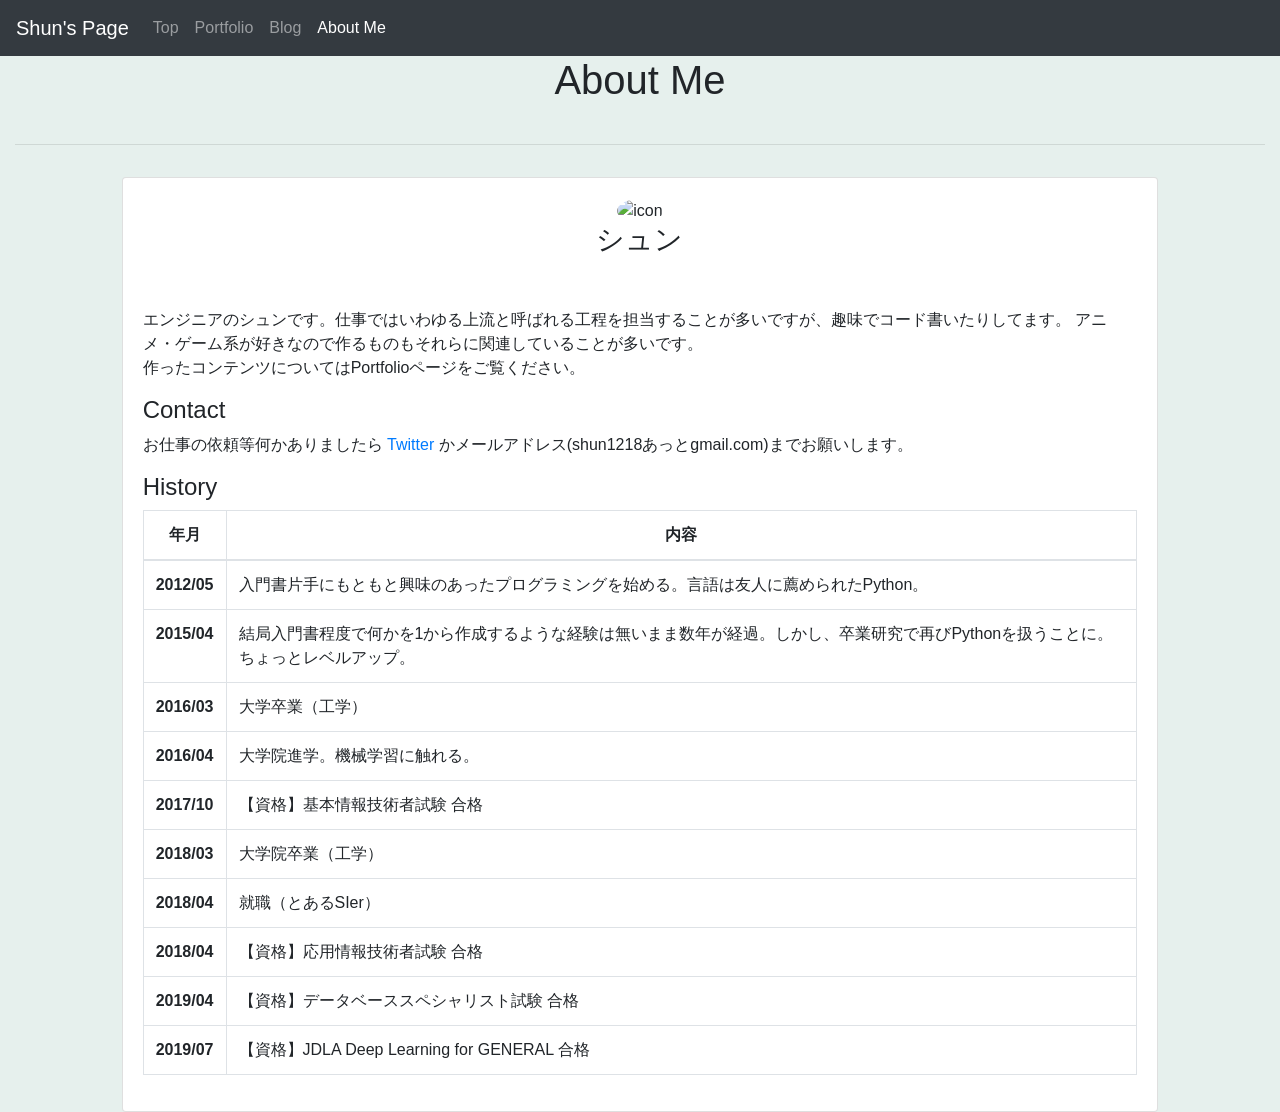
==== about.html @ 36776b53 "[Add]First commit" ====
<!DOCTYPE html>
<html>
  <head>
    <meta charset="utf-8" />
    <title>Shun's Page</title>
    <link rel="stylesheet" href="https://stackpath.bootstrapcdn.com/bootstrap/4.5.0/css/bootstrap.min.css" integrity="sha384-9aIt2nRpC12Uk9gS9baDl411NQApFmC26EwAOH8WgZl5MYYxFfc+NcPb1dKGj7Sk" crossorigin="anonymous">
    <link rel="stylesheet" href="https://cdnjs.cloudflare.com/ajax/libs/tempusdominus-bootstrap-4/5.0.1/css/tempusdominus-bootstrap-4.min.css" />
    <link rel="stylesheet" href="./css/style.css" />
  </head>
  <body>
    <nav class="navbar navbar-expand-lg navbar-dark bg-dark" id="nav"></nav>
    <div class="container-fluid">
      <div class="row">
        <div class="col-12 text-center">
          <h1>About Me</h1>
        </div>
      </div>
      <hr>
      <div class="row">
        <div class="col-12 col-md-10 offset-md-1">
          <div class="card">
            <div class="card-body text-center">
              <img src="https://pbs.twimg.com/profile_images/811128323338158080/HOROvBFF_400x400.jpg" class="card-img-top icon-img" alt="icon">
              <h3 class="card-title">シュン</h3>
            </div>
            <div class="card-body">
              <p class="card-text">
                エンジニアのシュンです。仕事ではいわゆる上流と呼ばれる工程を担当することが多いですが、趣味でコード書いたりしてます。
                アニメ・ゲーム系が好きなので作るものもそれらに関連していることが多いです。<br>
                作ったコンテンツについてはPortfolioページをご覧ください。
              </p>
              <h4>Contact</h4>
              <p class="card-text">
                お仕事の依頼等何かありましたら
                <a href="https://twitter.com/shun_1218" target="_blank" rel="noopener noreferrer">Twitter</a>
                かメールアドレス(shun1218あっとgmail.com)までお願いします。
              </p>
              <h4>History</h4>
              <table class="table table-bordered">
                <thead>
                  <tr class="text-center">
                    <th scope="col">年月</th>
                    <th scope="col">内容</th>
                  </tr>
                </thead>
                <tbody>
                  <tr>
                    <th scope="row" class="text-center">2012/05</th>
                    <td>入門書片手にもともと興味のあったプログラミングを始める。言語は友人に薦められたPython。</td>
                  </tr>
                  <tr>
                    <th scope="row" class="text-center">2015/04</th>
                    <td>結局入門書程度で何かを1から作成するような経験は無いまま数年が経過。しかし、卒業研究で再びPythonを扱うことに。ちょっとレベルアップ。</td>
                  </tr>
                  <tr>
                    <th scope="row" class="text-center">2016/03</th>
                    <td>大学卒業（工学）</td>
                  </tr>
                  <tr>
                    <th scope="row" class="text-center">2016/04</th>
                    <td>大学院進学。機械学習に触れる。</td>
                  </tr>
                  <tr>
                    <th scope="row" class="text-center">2017/10</th>
                    <td>【資格】基本情報技術者試験 合格</td>
                  </tr>
                  <tr>
                    <th scope="row" class="text-center">2018/03</th>
                    <td>大学院卒業（工学）</td>
                  </tr>
                  <tr>
                    <th scope="row" class="text-center">2018/04</th>
                    <td>就職（とあるSIer）</td>
                  </tr>
                  <tr>
                    <th scope="row" class="text-center">2018/04</th>
                    <td>【資格】応用情報技術者試験 合格</td>
                  </tr>
                  <tr>
                    <th scope="row" class="text-center">2019/04</th>
                    <td>【資格】データベーススペシャリスト試験 合格</td>
                  </tr>
                  <tr>
                    <th scope="row" class="text-center">2019/07</th>
                    <td>【資格】JDLA Deep Learning for GENERAL 合格</td>
                  </tr>
                </tbody>
              </table>
            </div>
          </div>
        </div>
      </div>
    </div>
    <script src="https://ajax.googleapis.com/ajax/libs/jquery/3.5.1/jquery.min.js"></script>
    <script src="https://cdn.jsdelivr.net/npm/popper.js@1.16.0/dist/umd/popper.min.js" integrity="sha384-Q6E9RHvbIyZFJoft+2mJbHaEWldlvI9IOYy5n3zV9zzTtmI3UksdQRVvoxMfooAo" crossorigin="anonymous"></script>
    <script src="https://stackpath.bootstrapcdn.com/bootstrap/4.5.0/js/bootstrap.min.js" integrity="sha384-OgVRvuATP1z7JjHLkuOU7Xw704+h835Lr+6QL9UvYjZE3Ipu6Tp75j7Bh/kR0JKI" crossorigin="anonymous"></script>
    <script type="text/javascript">
      $(function() {
        $('#nav').load('./nav.html', function(res, status, xhr) {
          $('#navAbout').addClass('active');
        });
      });
    </script>  
  </body>
</html>
---- css/style.css ----
body {
  background-color: #E6F0ED;
  font-size: 16px;
}

hr {
  margin: 2rem 0;
}

.article {
  margin-bottom: 1rem;
}

.card-button {
  background-color: #457365;
  color: #fff;
}

.calendar-icon {
  border-radius: 50%;
  margin: 0 0.5rem;
  width: 100px;
}

.icon-img {
  border-radius: 50%;
  width: 150px;
}

.name {
  margin-top: 1rem;
}

.portfolio-icon {
  font-size: 5rem;
}

.portfolio-img {
  display: inline-block;
  height: 120px;
}

.portfolio-img img {
  height: 100%;
  width: initial;
}

.social-icon {
  color: #212529;
  font-size: 1.5rem;
  margin: 0 0.5rem;
  vertical-align: middle;
}

.social-img {
  width: 1.5rem;
  margin: 0 0.5rem;
  vertical-align: middle;
}

.technology-icon {
  font-size: 2rem;
  margin: 0 0.5rem;
}
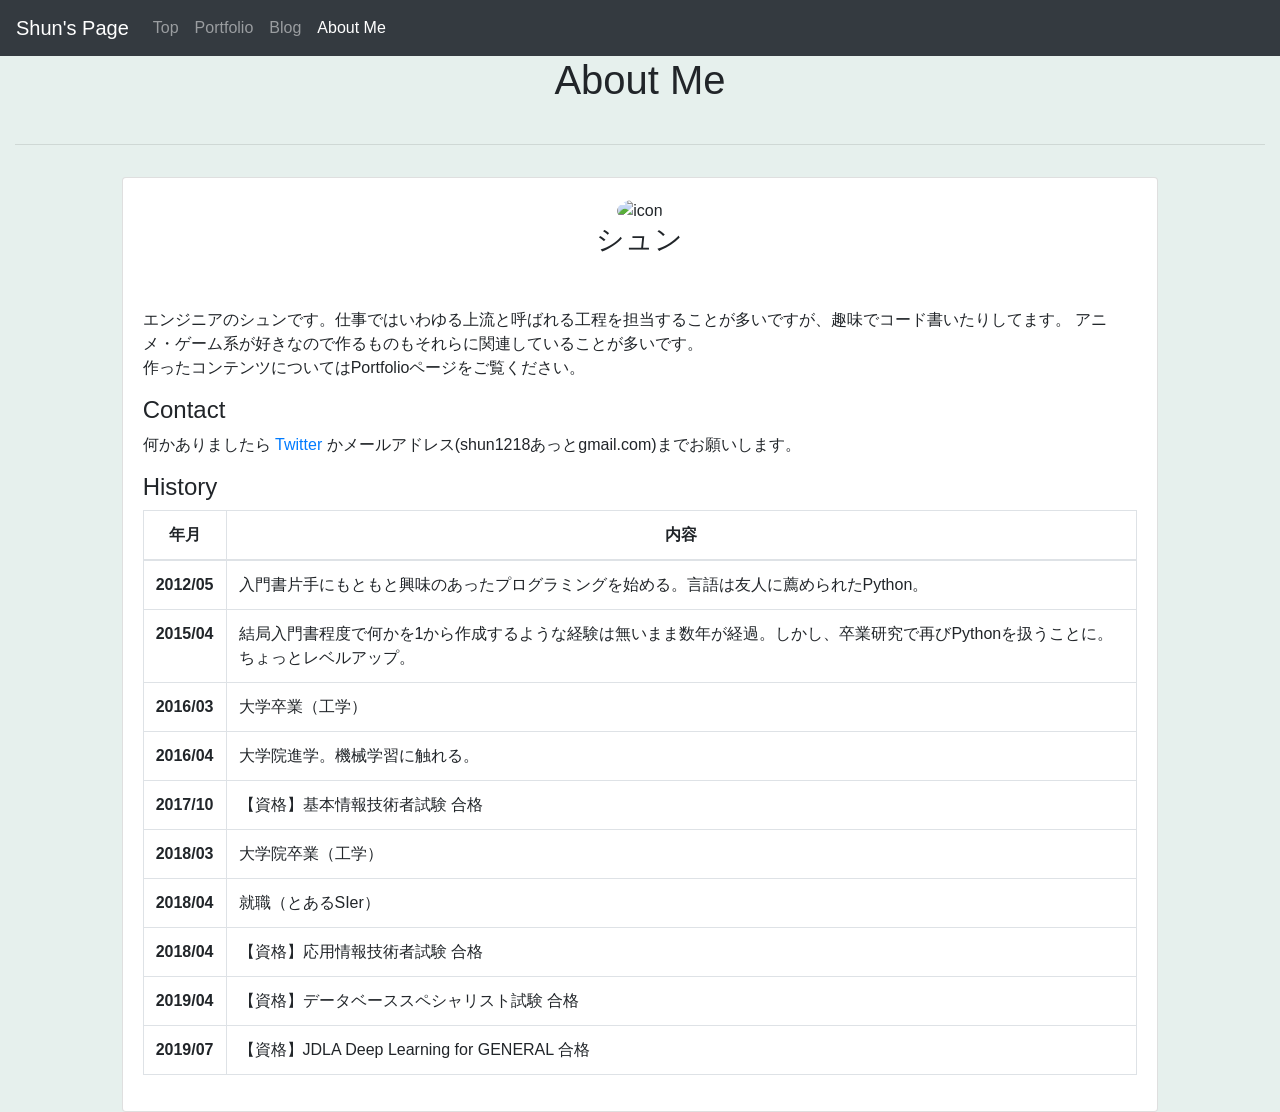
==== commit 1fea6477: "[Fix]Correction of sentences" ====
--- a/about.html
+++ b/about.html
@@ -31,7 +31,7 @@
               </p>
               <h4>Contact</h4>
               <p class="card-text">
-                お仕事の依頼等何かありましたら
+                何かありましたら
                 <a href="https://twitter.com/shun_1218" target="_blank" rel="noopener noreferrer">Twitter</a>
                 かメールアドレス(shun1218あっとgmail.com)までお願いします。
               </p>
